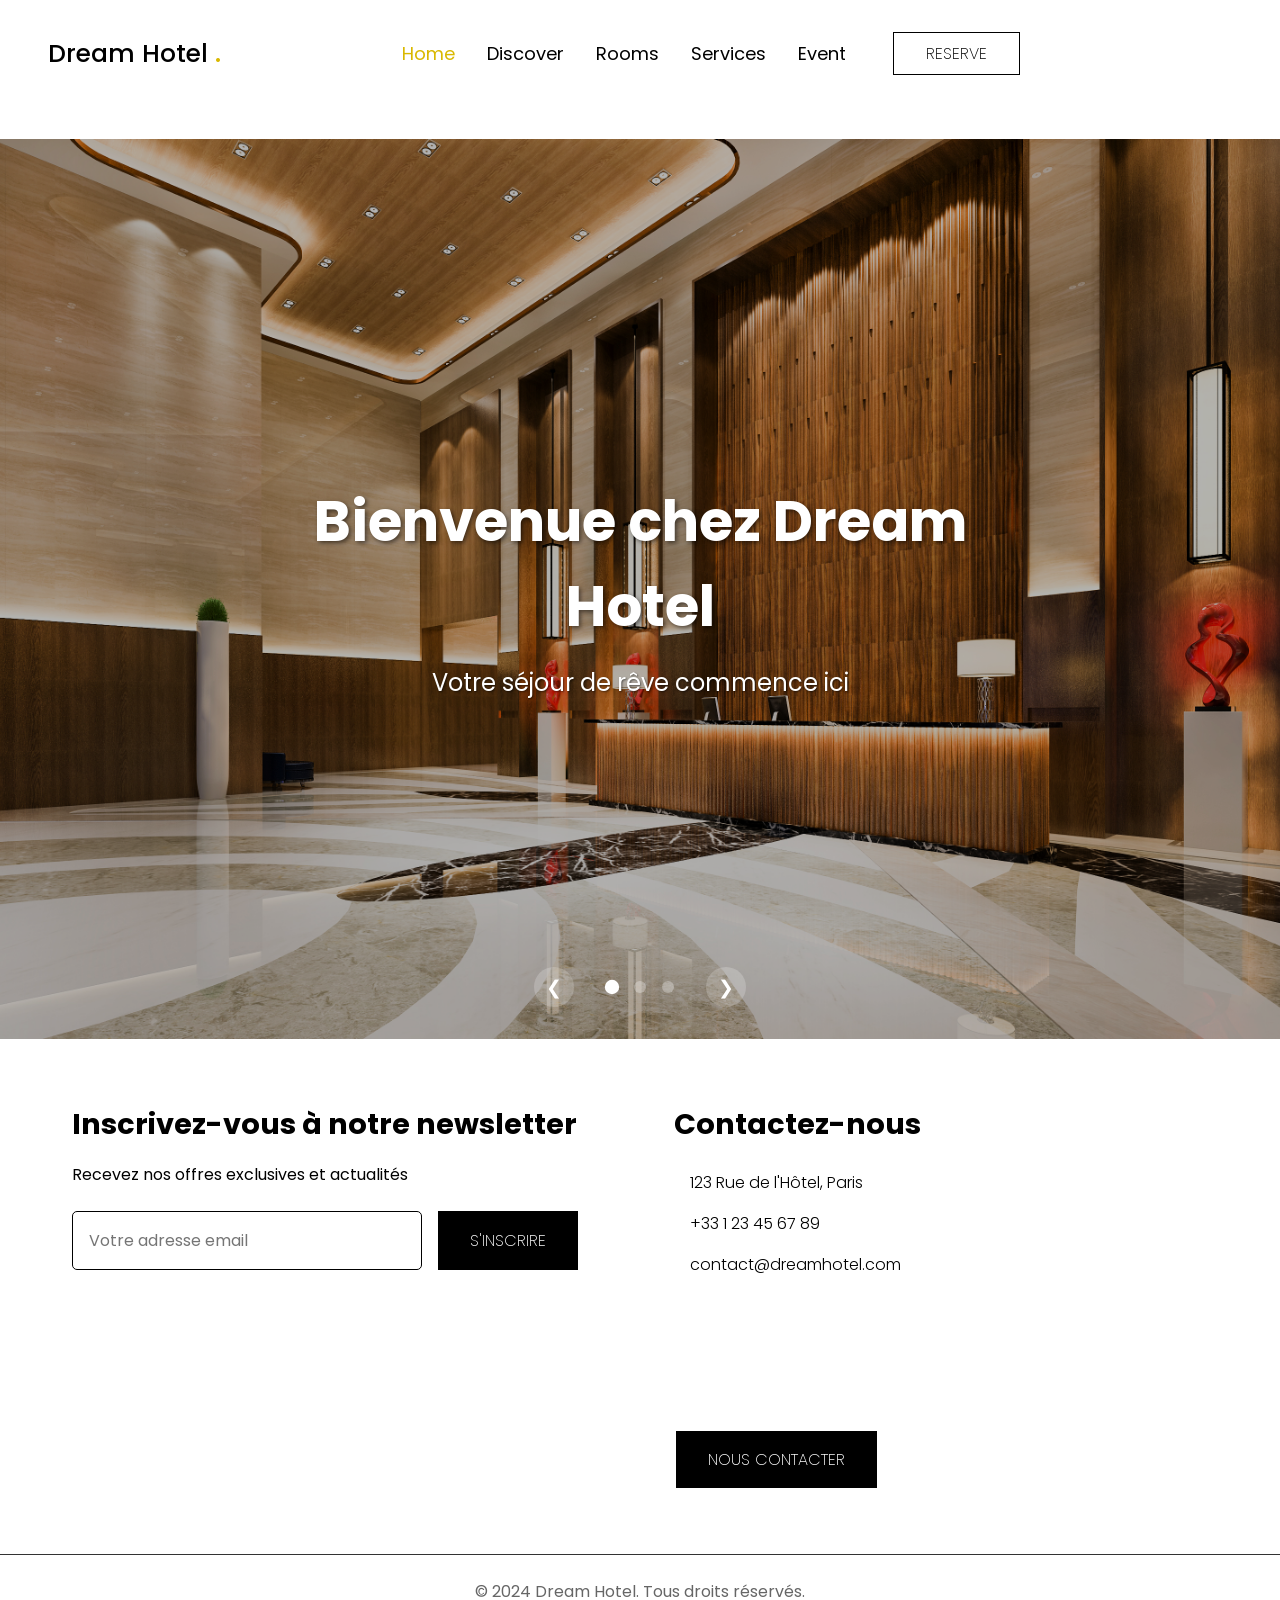
==== index.html @ 3ebc53b5 "V1" ====
<!DOCTYPE html>
<html lang="en">
<head>
    <meta charset="UTF-8">
    <meta name="viewport" content="width=device-width, initial-scale=1.0">
    <title>Document</title>
    <script src="https://kit.fontawesome.com/a92fa7bf01.js" crossorigin="anonymous"></script>
    <link rel="stylesheet" href="style.css">
</head>
<body>
    
    <header>
        <div class="logo_div">
            <a href="index.html" class="logo"> Dream Hotel <span>.</span></a>
        </div>

        <ul>
            <li><a href="index.html" class="active">Home</a></li>
            <li><a href="discover.html">Discover</a></li>
            <li><a href="rooms.html">Rooms</a></li>
            <li><a href="services.html">Services</a></li>
            <li><a href="event.html">Event</a></li>
        </ul>

        <div class="header_btn">
            <a href="#">
                <button class="btn">
                    Reserve
                </button>
            </a>
        </div>
    </header>

    <section class="home_section">
        <div class="slider">
            <div class="slide active">
                <img src="img/luxury-hotel-reception-hall-lounge-restaurant-with-high-ceiling.jpg" alt="Image 1">
                <div class="slide-content">
                    <h1>Bienvenue chez Dream Hotel</h1>
                    <p>Votre séjour de rêve commence ici</p>
                </div>
            </div>
            <div class="slide">
                <img src="img/modern-studio-apartment-design-with-bedroom-living-space.jpg" alt="Image 2">
                <div class="slide-content">
                    <h1>Chambres de Luxe</h1>
                    <p>Confort et élégance à votre service</p>
                </div>
            </div>
            <div class="slide">
                <img src="img/full-shot-man-carrying-baggage.jpg" alt="Image 3">
                <div class="slide-content">
                    <h1>Services Premium</h1>
                    <p>Une expérience inoubliable vous attend</p>
                </div>
            </div>
            
            <div class="slider-nav">
                <button class="nav-btn prev">&#10094;</button>
                <div class="dots"></div>
                <button class="nav-btn next">&#10095;</button>
            </div>
        </div>
    </section>

    <footer>
        <div class="footer-content">
            <div class="footer-left">
                <div class="newsletter">
                    <h3>Inscrivez-vous à notre newsletter</h3>
                    <p>Recevez nos offres exclusives et actualités</p>
                    <form class="newsletter-form">
                        <div class="input-group">
                            <input type="email" placeholder="Votre adresse email" required>
                            <button type="submit" class="btn">S'inscrire</button>
                        </div>
                    </form>
                </div>
            </div>

            <div class="footer-right">
                <div class="contact-info">
                    <h3>Contactez-nous</h3>
                    <p><i class="fas fa-map-marker-alt"></i> 123 Rue de l'Hôtel, Paris</p>
                    <p><i class="fas fa-phone"></i> +33 1 23 45 67 89</p>
                    <p><i class="fas fa-envelope"></i> contact@dreamhotel.com</p>
                </div>

                <div class="social-links">
                    <a href="#" class="social-icon" title="Twitter">
                        <i class="fab fa-twitter"></i>
                    </a>
                    <a href="#" class="social-icon" title="Instagram">
                        <i class="fab fa-instagram"></i>
                    </a>
                    <a href="#" class="social-icon" title="Facebook">
                        <i class="fab fa-facebook"></i>
                    </a>
                </div>

                <button class="contact-btn btn">
                    Nous contacter
                </button>
            </div>
        </div>

        <div class="footer-bottom">
            <p>&copy; 2024 Dream Hotel. Tous droits réservés.</p>
        </div>
    </footer>
    <script src="script.js"></script>
</body>
</html>
---- style.css ----
@import url('https://fonts.googleapis.com/css2?family=Poppins:ital,wght@0,100;0,200;0,300;0,400;0,500;0,600;0,700;0,800;0,900;1,100;1,200;1,300;1,400;1,500;1,600;1,700;1,800;1,900&display=swap');

*{
    margin: 0;
    padding: 0;
    box-sizing: border-box;
    font-family: 'Poppins',sans-serif;
}

body{
    color: #000;
}

a {
    text-decoration: none;
}

header{
    width: 100%;
    padding: 2rem 3rem;
    padding-bottom: 4rem;
    display: flex;
    justify-content: space-between;
    align-items: center;
}

.logo_div{
    width: 30%;
    font-size: 25px;
    font-weight: 500;
}

.logo{
    color: #000;
}

.logo_div span{
    color: #d9b800;
}

ul{
  width: 40%;  
  list-style: none;
  display: flex;
  justify-content: center;
  align-items: center;
}

ul li a{
    color: #000;
    margin: 0 1rem; 
    font-size: 18px;
    transition: .4s ease;
}

ul li .active{
    color: #d9b800;
}

ul li a:hover{
    color: #bda103;
    transition: .4s ease;
}

.header_btn{
    width: 30%;
    margin: 0 0 0 2rem;
}

.btn{
    background-color: #fff;
    text-transform: uppercase;
    color: #000;
    padding: 0.5rem 2rem;
    border: 1px solid #000;
    font-size: 16px;
    font-weight: 200;
    cursor: pointer;
    transition: .4s ease;
}

.btn:hover{
    background-color: #000;
    color: #fff;
}

/* Styles pour la section home */
.home_section {
    position: relative;
    width: 100%;
    height: 100vh;
    overflow: hidden;
}

.slider {
    position: relative;
    width: 100%;
    height: 100%;
}

.slide {
    position: absolute;
    top: 0;
    left: 0;
    width: 100%;
    height: 100%;
    opacity: 0;
    transition: opacity 1s ease-in-out;
    display: flex;
    align-items: center;
    justify-content: center;
}

.slide.active {
    opacity: 1;
}

.slide img {
    position: absolute;
    top: 0;
    left: 0;
    width: 100%;
    height: 100%;
    object-fit: cover;
    filter: brightness(0.7);
}

.slide-content {
    position: relative;
    z-index: 2;
    text-align: center;
    color: white;
    padding: 2rem;
    max-width: 800px;
    transform: translateY(-50px);
    opacity: 0;
    transition: all 1s ease-in-out 0.5s;
}

.slide.active .slide-content {
    transform: translateY(0);
    opacity: 1;
}

.slide-content h1 {
    font-size: 3.5rem;
    margin-bottom: 1rem;
    text-shadow: 2px 2px 4px rgba(0, 0, 0, 0.5);
}

.slide-content p {
    font-size: 1.5rem;
    text-shadow: 1px 1px 2px rgba(0, 0, 0, 0.5);
}

.slider-nav {
    position: absolute;
    bottom: 2rem;
    left: 50%;
    transform: translateX(-50%);
    display: flex;
    align-items: center;
    gap: 2rem;
    z-index: 3;
}

.nav-btn {
    background: rgba(255, 255, 255, 0.2);
    color: white;
    border: none;
    width: 40px;
    height: 40px;
    border-radius: 50%;
    cursor: pointer;
    font-size: 1.2rem;
    transition: all 0.3s ease;
    display: flex;
    align-items: center;
    justify-content: center;
}

.nav-btn:hover {
    background: rgba(255, 255, 255, 0.4);
    transform: scale(1.1);
}

.dots {
    display: flex;
    gap: 1rem;
}

.dot {
    width: 12px;
    height: 12px;
    border-radius: 50%;
    background: rgba(255, 255, 255, 0.3);
    cursor: pointer;
    transition: all 0.3s ease;
}

.dot.active {
    background: white;
    transform: scale(1.2);
}



/* Styles pour le footer */
footer {
    background-color: #ffffff;
    color: #000;
    padding: 4rem 0 0 0;
    position: relative;
}

.footer-content {
    max-width: 1200px;
    margin: 0 auto;
    padding: 0 2rem;
    display: grid;
    grid-template-columns: 1fr 1fr;
    gap: 4rem;
}

.footer-left {
    padding-right: 2rem;
}

.newsletter h3 {
    font-size: 1.8rem;
    margin-bottom: 1rem;
    color: #000;
}

.newsletter p {
    color: #000;
    margin-bottom: 1.5rem;
}

.newsletter-form .input-group {
    display: flex;
    gap: 1rem;
}

.newsletter-form input {
    flex: 1;
    padding: 1rem;
    border: 1px solid #000;
    border-radius: 5px;
    background: #fff;
    color: #000;
    font-size: 1rem;
}

.newsletter-form input:focus {
    outline: none;
    border-color: #000;
}

.newsletter-form .btn {
    padding: 1rem 2rem;
    background: #000;
    color: #fff;
    border: none;
    cursor: pointer;
    transition: all 0.3s ease;
}

.newsletter-form .btn:hover {
    color: #000;
    background: #fff;
}

.footer-right {
    display: flex;
    flex-direction: column;
    gap: 2rem;
}

.contact-info h3 {
    font-size: 1.8rem;
    margin-bottom: 1.5rem;
    color: #000;
}

.contact-info p {
    display: flex;
    align-items: center;
    gap: 1rem;
    margin-bottom: 1rem;
    color: #000;
    font-weight: 300;
}

.contact-info i {
    color: #000;
    font-size: 1.2rem;
}

.social-links {
    display: flex;
    gap: 1.5rem;
    margin: 1rem 0;
}

.social-icon {
    color: #000;
    font-size: 1.5rem;
    transition: all 0.3s ease;
    width: 40px;
    height: 40px;
    display: flex;
    align-items: center;
    justify-content: center;
    border-radius: 8px;
    background: #fff;
}

.social-icon:hover {
    background: #000;
    color: #fff;
    transform: translateY(-3px);
}

.contact-btn {
    align-self: flex-start;
    padding: 1rem 2rem;
    background: #000;
    border: 2px solid #fff;
    color: #fff;
    display: flex;
    align-items: center;
    gap: 0.5rem;
    transition: all 0.3s ease;
}

.contact-btn:hover {
    background: #fff;
    color: #000;
}

.footer-bottom {
    margin-top: 4rem;
    padding: 1.5rem 0;
    text-align: center;
    border-top: 1px solid #333;
}

.footer-bottom p {
    color: #666;
}

@media (-webkit-min-device-pixel-ratio: 2), (min-resolution: 192dpi) {
    .slide img {
        image-rendering: -webkit-optimize-contrast;
        image-rendering: crisp-edges;
    }
}

@media (max-width: 768px) {
    .booking-form {
        position: relative;
        top: auto;
        right: auto;
        transform: none;
        width: 90%;
        margin: 2rem auto;
    }

    .slide-content h1 {
        font-size: 2.5rem;
    }

    .slide-content p {
        font-size: 1.2rem;
    }

    .slide img {
        filter: brightness(1.02) contrast(1.05) saturate(1.05);
    }
}

/* Media Queries pour le footer */
@media (max-width: 768px) {
    .footer-content {
        grid-template-columns: 1fr;
        gap: 2rem;
    }

    .footer-left {
        padding-right: 0;
    }

    .newsletter-form .input-group {
        flex-direction: column;
    }

    .newsletter-form .btn {
        width: 100%;
    }

    .contact-btn {
        width: 100%;
        justify-content: center;
    }
}


/* Media Queries */
@media (max-width: 1200px) {
    .discover-grid {
        grid-template-columns: repeat(8, 1fr);
        gap: 1.5rem;
    }

    .hero {
        grid-column: span 8;
    }

    .service-card {
        grid-column: span 4;
    }

    .features-grid {
        grid-template-columns: repeat(2, 1fr);
    }
}

@media (max-width: 768px) {
    .discover-section {
        padding: 4rem 1rem;
    }

    .section-header h1 {
        font-size: 2.5rem;
    }

    .discover-grid {
        grid-template-columns: 1fr;
        gap: 1.5rem;
    }

    .hero {
        height: 400px;
    }

    .hero .overlay h2 {
        font-size: 2.5rem;
    }

    .hero .overlay p {
        font-size: 1.2rem;
    }

    .service-card {
        height: 300px;
    }

    .restaurant-images {
        grid-template-columns: 1fr;
    }

    .features-grid {
        grid-template-columns: 1fr;
    }

    .feature-card {
        padding: 2rem 1.5rem;
    }
}
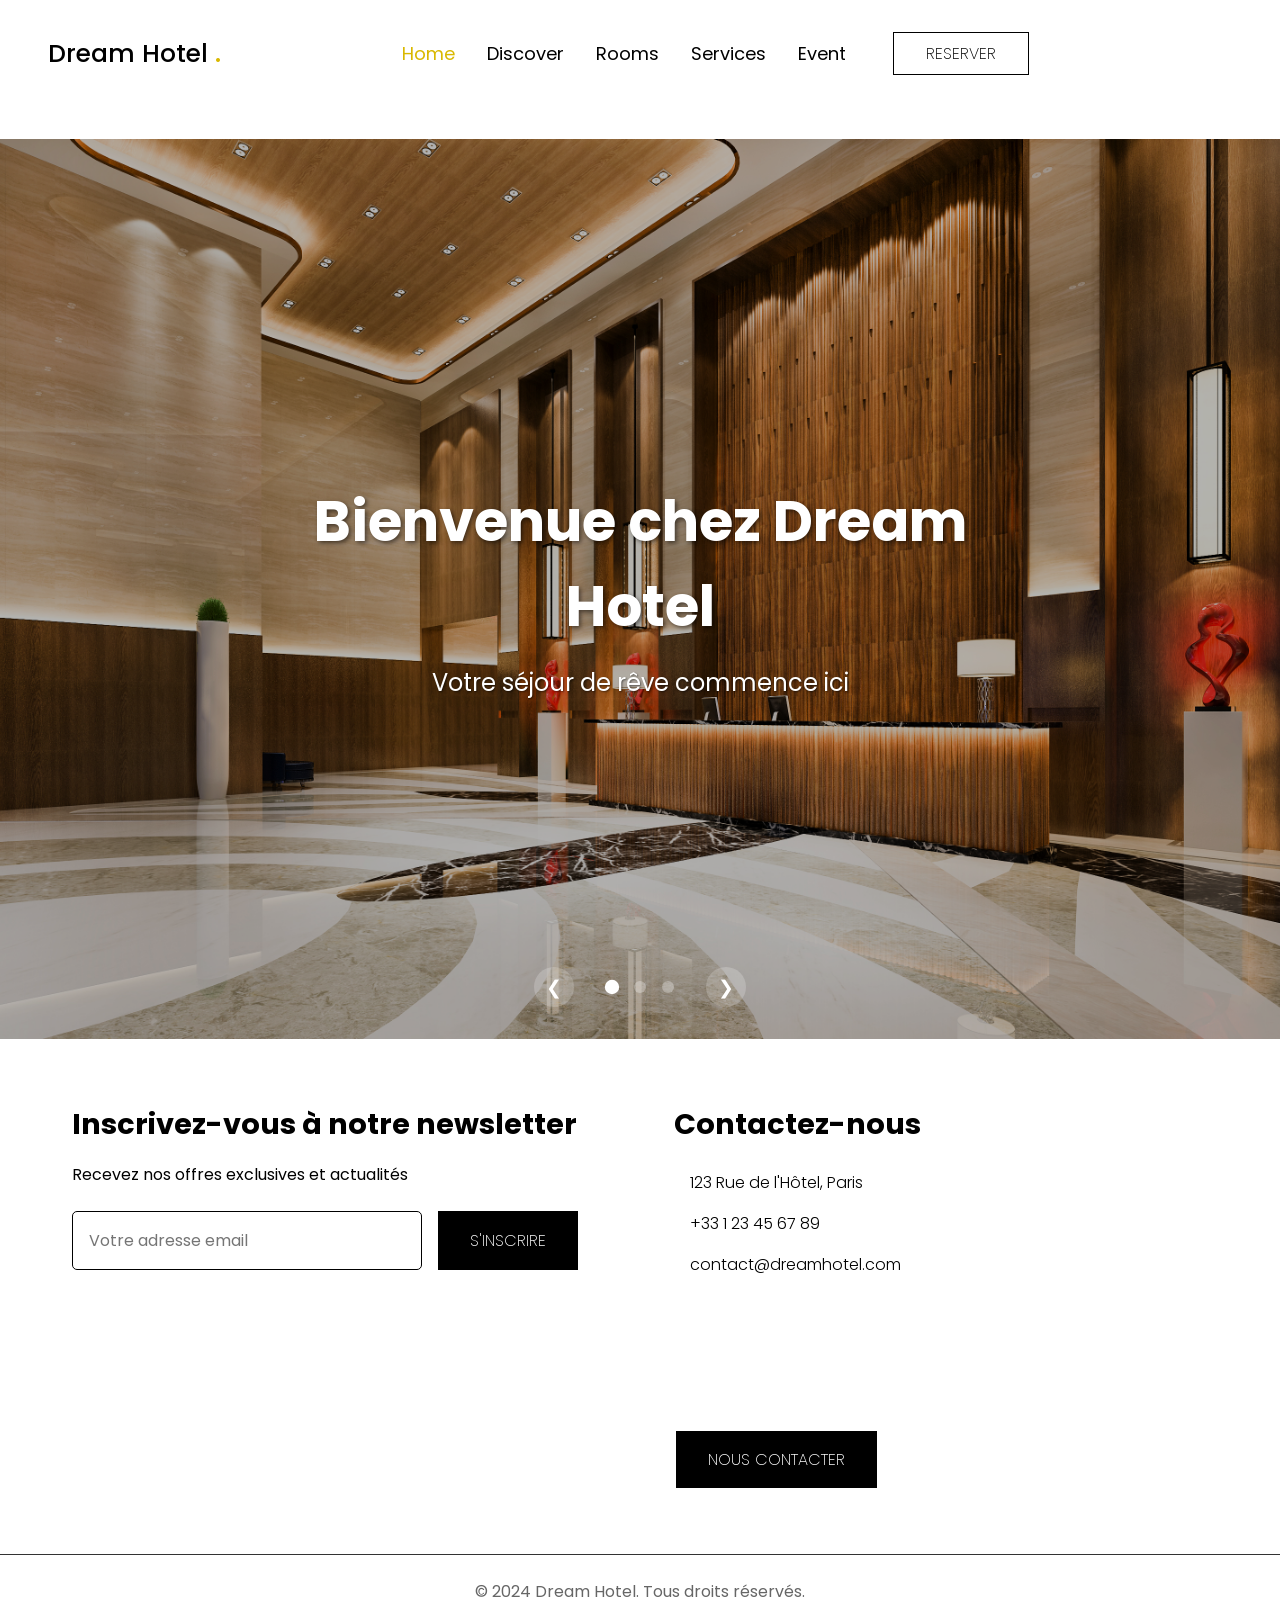
==== commit 1ec9f210: "Modification du boutton 'Reserver' et finalistion de la page event" ====
--- a/index.html
+++ b/index.html
@@ -25,7 +25,7 @@
         <div class="header_btn">
             <a href="#">
                 <button class="btn">
-                    Reserve
+                    Reserver
                 </button>
             </a>
         </div>
